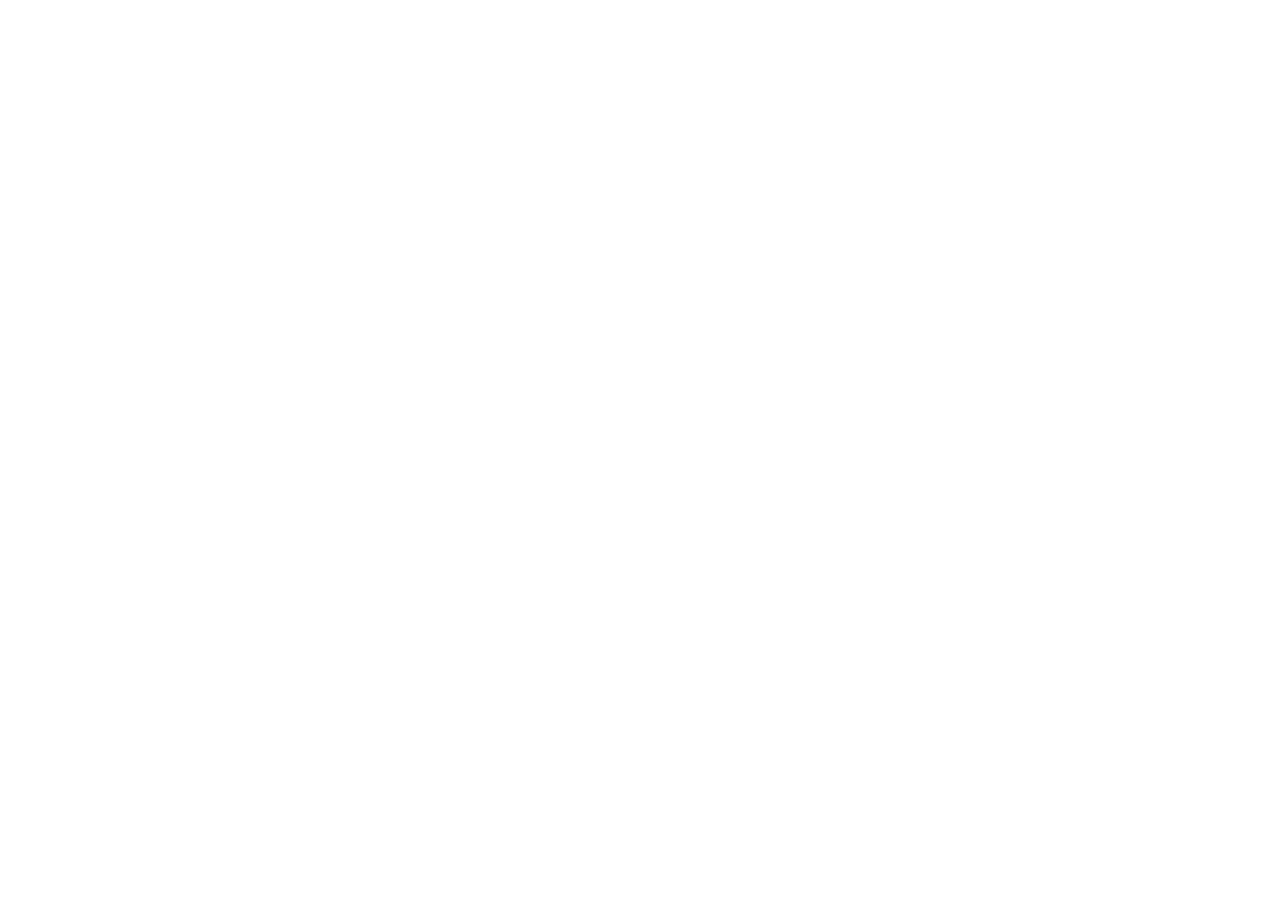
==== index.html @ 184de762 "commit inicial" ====
<!DOCTYPE html>
<html lang="en">

<head>
    <meta charset="UTF-8">
    <meta name="viewport" content="width=device-width, initial-scale=1.0">
    <title>Document</title>
</head>

<body>
    <link rel="stylesheet" href="jquery-ui.min.css">
    <script src="external/jquery/jquery.js"></script>
    <script src="jquery-ui.min.js"></script>
</body>

</html>
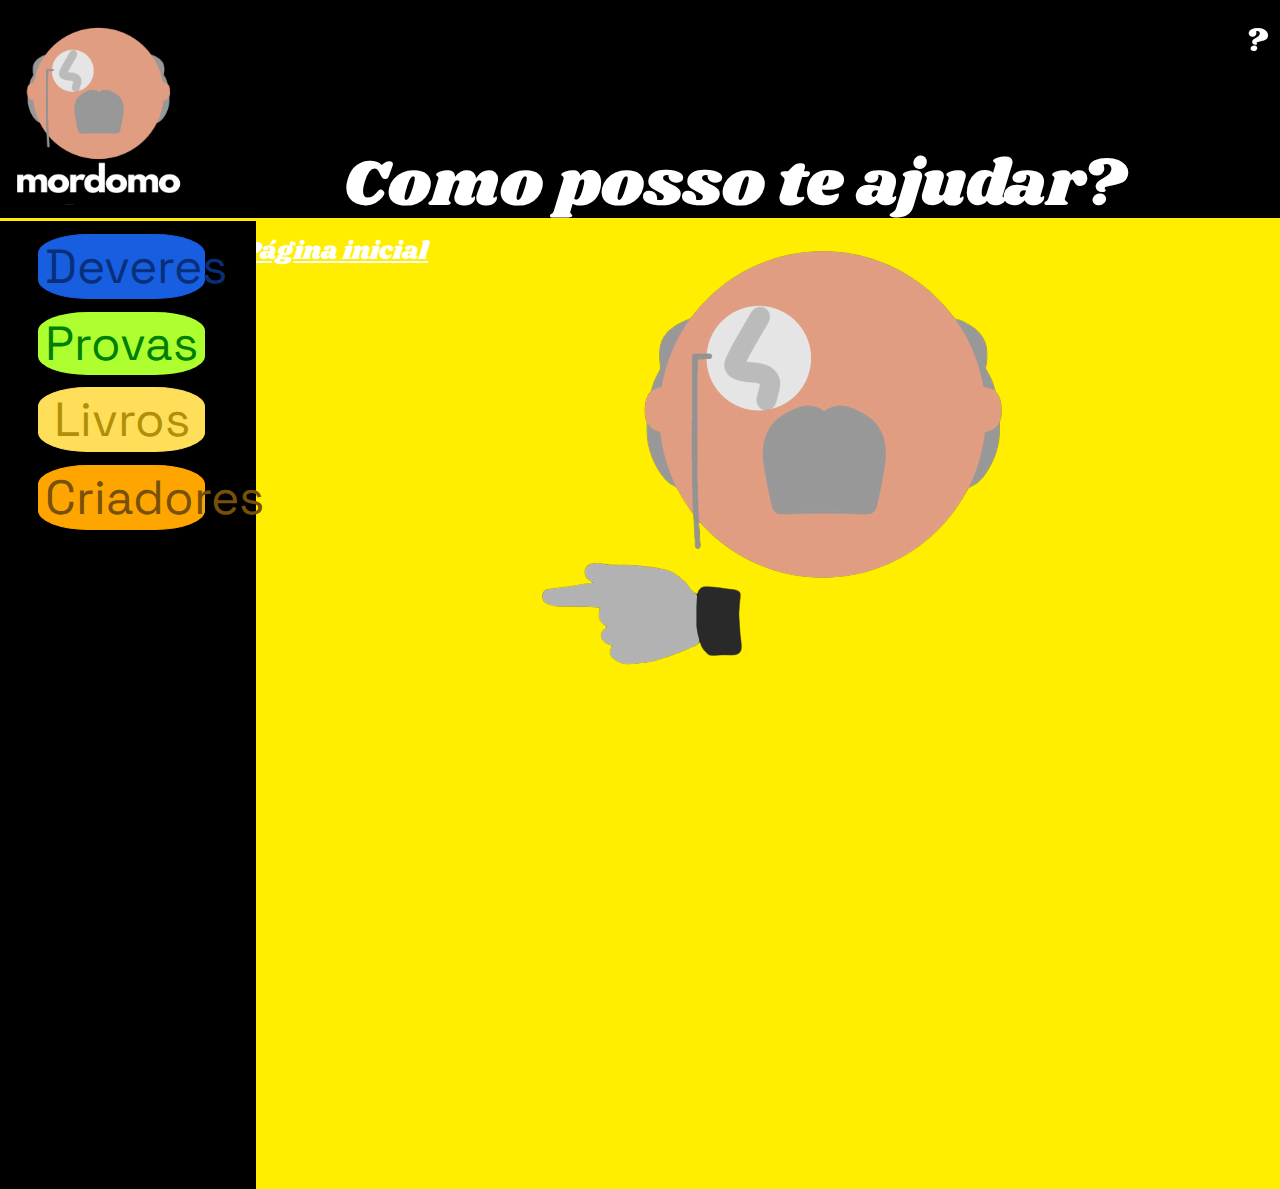
==== commit 8b4db98c: "design e tela inicial" ====
--- a/index.html
+++ b/index.html
@@ -4,10 +4,36 @@
 <head>
     <meta charset="UTF-8">
     <meta name="viewport" content="width=device-width, initial-scale=1.0">
-    <title>Document</title>
+    <title>Mordomo</title>
+    <link rel="stylesheet" type="text/css" href="style.css" />
+    <link rel="shortcut icon" href="imagens/mordomo_icon.png">
+    <link rel="preconnect" href="https://fonts.googleapis.com">
+    <link rel="preconnect" href="https://fonts.gstatic.com" crossorigin>
+    <link href="https://fonts.googleapis.com/css2?family=Shrikhand&family=Space+Grotesk&display=swap" rel="stylesheet">
+    <link rel="preconnect" href="https://fonts.googleapis.com">
+    <link rel="preconnect" href="https://fonts.gstatic.com" crossorigin>
+    <link href="https://fonts.googleapis.com/css2?family=Shrikhand&family=Space+Grotesk&display=swap" rel="stylesheet">
 </head>
 
 <body>
+    <header>
+        <ul>
+            <li class="interrogacao"><a href="">?</a></li>
+            <li><img class="logo" src="imagens/mordomo_logo.png"></li>
+            <li class="titulo-pg">Como posso te ajudar?</li>
+            <li class="pg-inicial-link sublinhado"><a href="index.html">Página inicial</a></li>
+            
+        </ul>
+    </header>
+    <section>
+        <button id="b1">Deveres</button>
+        <button id="b2">Provas</button>
+        <button id="b3">Livros</button>
+        <button id="b4">Criadores</button>
+    </section>
+    <main>
+        <img src="imagens/mordomo_background.png">
+    </main>
     <link rel="stylesheet" href="jquery-ui.min.css">
     <script src="external/jquery/jquery.js"></script>
     <script src="jquery-ui.min.js"></script>
--- a/style.css
+++ b/style.css
@@ -0,0 +1,158 @@
+html,
+body {
+    min-height: 100%;
+}
+
+body {
+    display: grid;
+    grid-template-rows: 27% 120%;
+    grid-template-columns: 20% 80%;
+    gap: 3px 0px;
+    margin: 0%;
+    font-family: 'Space Grotesk', sans-serif;
+    background-color: rgb(255, 238, 0);
+}
+
+body ::selection,
+body::selection {
+    color: rgb(255, 255, 255);
+    background: gray;
+}
+
+header {
+    background-color: black;
+    margin-top: -2.5%;
+    font-family: 'Shrikhand', cursive;
+    color: white;
+    grid-row: 1/2;
+    grid-column: 1/3;
+}
+
+header ul {
+    padding-left: 0%;
+}
+
+header li {
+    display: inline-block;
+    margin-left: 2%;
+    font-size: 200%;
+}
+
+header a:hover {
+    color: rgb(105, 105, 105);
+}
+
+header a:active {
+    color: black;
+}
+
+header a {
+    color: white;
+    text-decoration: none;
+}
+
+.logo {
+    height: 186.1px;
+    width: 186.1px;
+    margin-top: 35px;
+    clear: none;
+    margin-left: -11%;
+}
+
+.pg-inicial-link {
+    margin-left: 19%;
+    font-size: 160%;
+}
+
+.titulo-pg {
+    font-size: 410%;
+    margin-left: 10%;
+}
+
+.sublinhado {
+    text-decoration: underline;
+}
+
+.interrogacao {
+    float: right;
+    position: sticky;
+    right: 1%;
+    top: 2%;
+}
+
+section{
+    grid-row: 2/3;
+    grid-column: 1/2;
+    background-color: black;
+}
+
+main {
+    grid-row: 2/3;
+    grid-column: 2/3;
+    text-align: center;
+}
+
+button {
+    display: block;
+    margin-top: 5%;
+    transition: background-color 0.5s ease;
+    border-radius: 30%;
+    font-family: 'Space Grotesk', sans-serif;
+    font-size: 300%;
+    margin-left: 15%;
+    width: 65%;
+}
+
+#b1 {
+   background-color: rgb(24, 94, 224); 
+   color: rgb(8, 48, 122);
+   border: 1px solid rgb(24, 94, 224);
+}
+
+#b1:hover {
+    background-color: rgb(24, 224, 74);
+    color: green;
+    border: 1px solid rgb(24, 224, 74);
+}
+
+#b2{
+    background-color: greenyellow;
+    border: 1px greenyellow;
+    color: green;
+}
+
+#b2:hover{
+    background-color: yellow;
+    color: rgb(102, 102, 4);
+    border: 1px solid yellow;
+}
+
+#b3{
+   background-color: #FFDE59;
+    border: 1px #FFDE59 solid;
+    color: #b18f07; 
+}
+
+#b3:hover{
+    background-color: #ffa908;
+    color: #94640c;
+    border: 1px #ffa908 solid;
+}
+
+#b4{
+    background-color: orange;
+    color: rgb(119, 81, 10);
+    border: 1px solid orange;
+}
+
+#b4:hover{
+    background-color: orangered;
+    color: rgb(97, 33, 10);
+    border: 1px solid orangered;
+}
+
+main img{
+    margin-top: 13px;
+    width: 500px;
+    height: 500px;
+}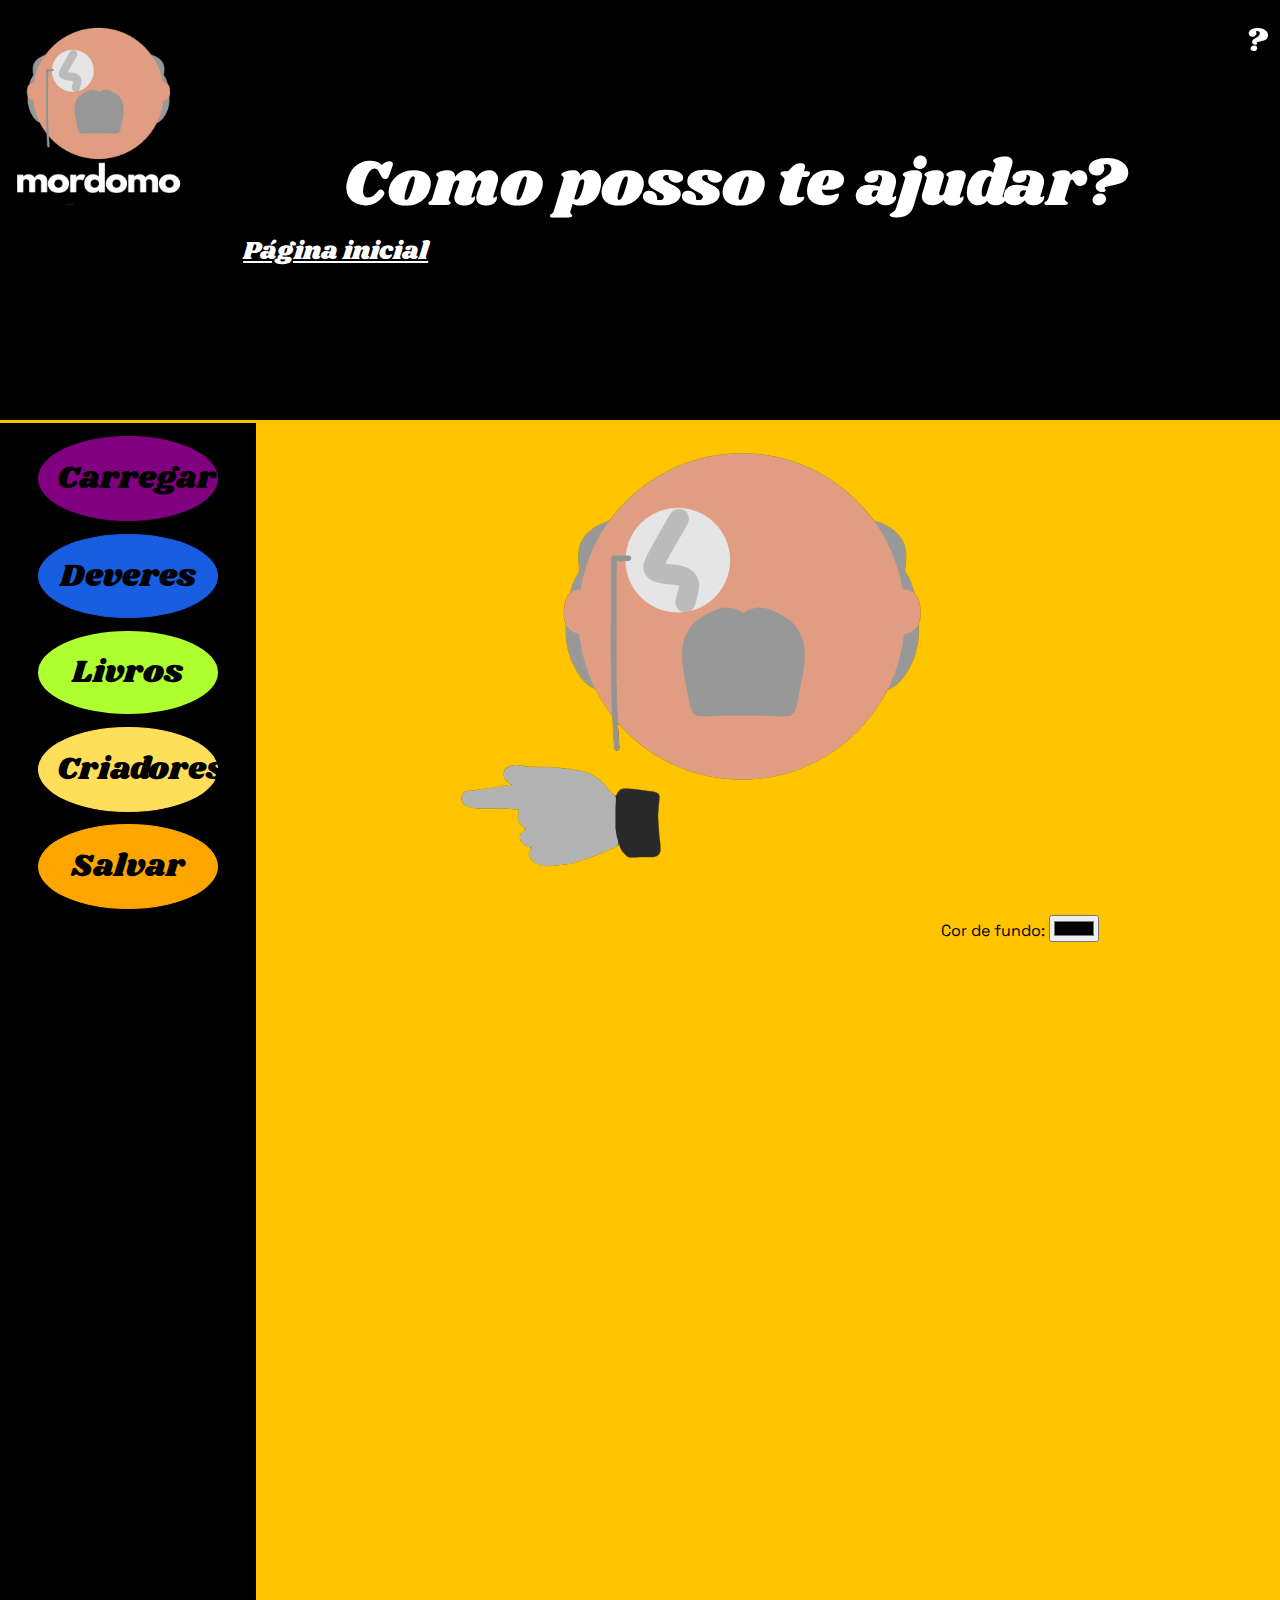
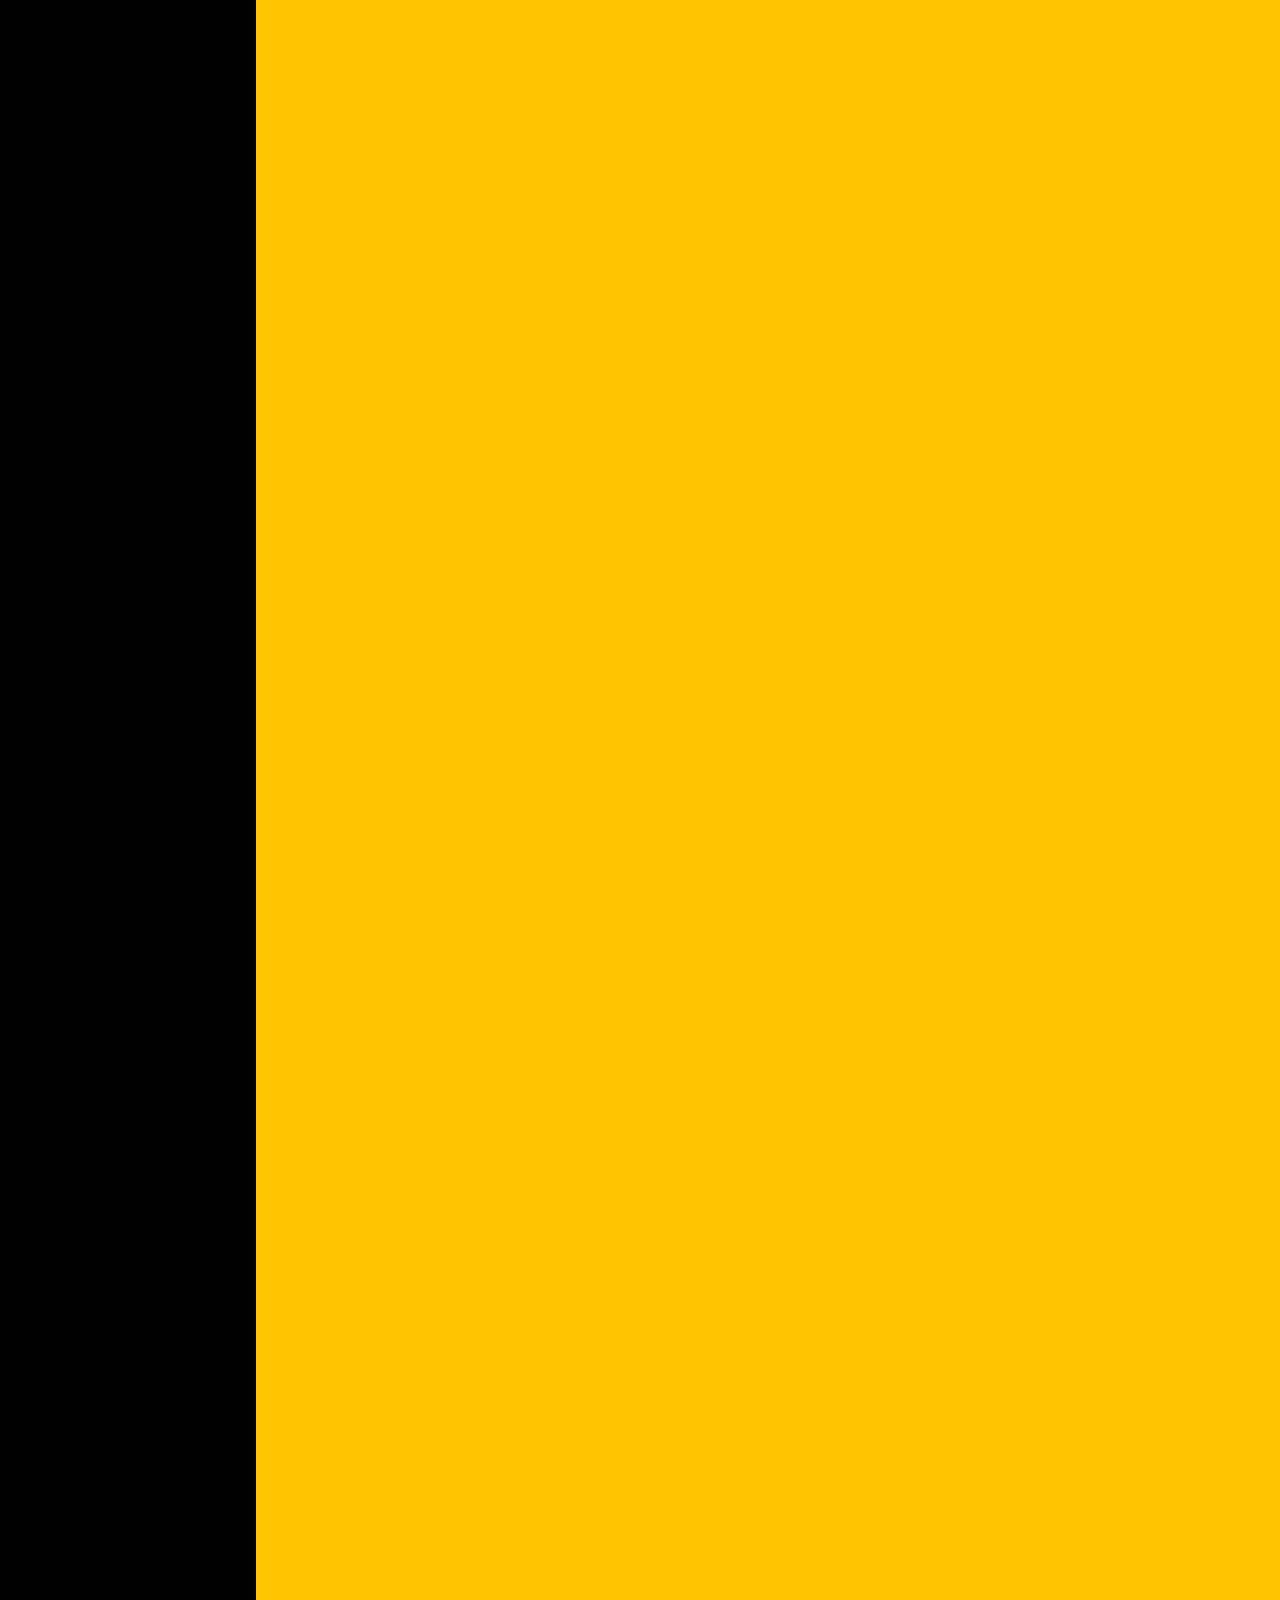
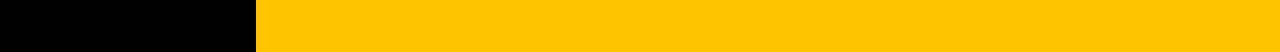
==== commit fd1bf72b: "atualizações" ====
--- a/index.html
+++ b/index.html
@@ -6,6 +6,7 @@
     <meta name="viewport" content="width=device-width, initial-scale=1.0">
     <title>Mordomo</title>
     <link rel="stylesheet" type="text/css" href="style.css" />
+    <link rel="stylesheet" href="cores.css">
     <link rel="shortcut icon" href="imagens/mordomo_icon.png">
     <link rel="preconnect" href="https://fonts.googleapis.com">
     <link rel="preconnect" href="https://fonts.gstatic.com" crossorigin>
@@ -18,25 +19,26 @@
 <body>
     <header>
         <ul>
-            <li class="interrogacao"><a href="">?</a></li>
+            <li class="interrogacao"><a href="criadores.html">?</a></li>
             <li><img class="logo" src="imagens/mordomo_logo.png"></li>
             <li class="titulo-pg">Como posso te ajudar?</li>
             <li class="pg-inicial-link sublinhado"><a href="index.html">Página inicial</a></li>
-            
         </ul>
     </header>
     <section>
+        <button class="carregar">Carregar</button>
         <button id="b1">Deveres</button>
-        <button id="b2">Provas</button>
-        <button id="b3">Livros</button>
-        <button id="b4">Criadores</button>
+        <button id="b2">Livros</button>
+        <button id="b3">Criadores</button>
+        <button class="salvar">Salvar</button>
     </section>
     <main>
         <img src="imagens/mordomo_background.png">
+        <label for="cor" class="label-cor">Cor de fundo:</label>
+        <input type="color" class="cor">
     </main>
-    <link rel="stylesheet" href="jquery-ui.min.css">
-    <script src="external/jquery/jquery.js"></script>
-    <script src="jquery-ui.min.js"></script>
+    <script src="jquery/jquery.js"></script>
+    <script src="tp2.js"></script>
 </body>
 
 </html>--- a/style.css
+++ b/style.css
@@ -5,12 +5,12 @@
 
 body {
     display: grid;
-    grid-template-rows: 27% 120%;
+    grid-template-rows: 52% 350%;
     grid-template-columns: 20% 80%;
     gap: 3px 0px;
     margin: 0%;
     font-family: 'Space Grotesk', sans-serif;
-    background-color: rgb(255, 238, 0);
+    background-color: rgb(255, 196, 0);
 }
 
 body ::selection,
@@ -80,7 +80,7 @@
     top: 2%;
 }
 
-section{
+section {
     grid-row: 2/3;
     grid-column: 1/2;
     background-color: black;
@@ -96,62 +96,16 @@
     display: block;
     margin-top: 5%;
     transition: background-color 0.5s ease;
-    border-radius: 30%;
-    font-family: 'Space Grotesk', sans-serif;
-    font-size: 300%;
+    border-radius: 50%;
+    font-family: 'Shrikhand', cursive;
+    font-size: 200%;
     margin-left: 15%;
-    width: 65%;
+    width: 70%;
+    padding: 7%;
+    cursor: pointer;
 }
 
-#b1 {
-   background-color: rgb(24, 94, 224); 
-   color: rgb(8, 48, 122);
-   border: 1px solid rgb(24, 94, 224);
-}
-
-#b1:hover {
-    background-color: rgb(24, 224, 74);
-    color: green;
-    border: 1px solid rgb(24, 224, 74);
-}
-
-#b2{
-    background-color: greenyellow;
-    border: 1px greenyellow;
-    color: green;
-}
-
-#b2:hover{
-    background-color: yellow;
-    color: rgb(102, 102, 4);
-    border: 1px solid yellow;
-}
-
-#b3{
-   background-color: #FFDE59;
-    border: 1px #FFDE59 solid;
-    color: #b18f07; 
-}
-
-#b3:hover{
-    background-color: #ffa908;
-    color: #94640c;
-    border: 1px #ffa908 solid;
-}
-
-#b4{
-    background-color: orange;
-    color: rgb(119, 81, 10);
-    border: 1px solid orange;
-}
-
-#b4:hover{
-    background-color: orangered;
-    color: rgb(97, 33, 10);
-    border: 1px solid orangered;
-}
-
-main img{
+main img {
     margin-top: 13px;
     width: 500px;
     height: 500px;
--- a/cores.css
+++ b/cores.css
@@ -0,0 +1,149 @@
+#b1 {
+    background-color: rgb(24, 94, 224);
+    border: 1px solid rgb(24, 94, 224);
+}
+
+#b1:hover {
+    background-color: rgb(24, 224, 74);
+    border: 1px solid rgb(24, 224, 74);
+}
+
+#b2 {
+    background-color: greenyellow;
+    border: 1px greenyellow;
+}
+
+#b2:hover {
+    background-color: yellow;
+    border: 1px solid yellow;
+}
+
+#b3 {
+    background-color: #FFDE59;
+    border: 1px #FFDE59 solid;
+}
+
+#b3:hover {
+    background-color: #ffa908;
+    border: 1px #ffa908 solid;
+}
+
+.salvar {
+    background-color: orange;
+    border: 1px solid orange;
+}
+
+.salvar:hover {
+    background-color: orangered;
+    border: 1px solid orangered;
+}
+
+.carregar {
+    background-color: purple;
+    border: 1px solid purple;
+}
+
+.carregar:hover {
+    background-color: rgb(37, 12, 146);
+    border: 1px solid rgb(37, 12, 146);
+}
+
+#biologia {
+    background-color: rgb(24, 94, 224);
+    border: 1px solid rgb(24, 94, 224);
+}
+
+#biologia:hover {
+    background-color: rgb(24, 224, 74);
+    border: 1px solid rgb(24, 224, 74);
+}
+
+#filosofia {
+    background-color: greenyellow;
+    border: 1px greenyellow;
+}
+
+#filosofia:hover {
+    background-color: yellow;
+    border: 1px solid yellow;
+}
+
+#fisica {
+    background-color: #FFDE59;
+    border: 1px #FFDE59 solid;
+}
+
+#fisica:hover {
+    background-color: #ffa908;
+    border: 1px #ffa908 solid;
+}
+
+#geografia {
+    background-color: orange;
+    border: 1px solid orange;
+}
+
+#geografia:hover {
+    background-color: orangered;
+    border: 1px solid orangered;
+}
+
+#historia {
+    background-color: red;
+    border: 1px solid red;
+}
+
+#historia:hover {
+    background-color: palevioletred;
+    border-color: palevioletred;
+}
+
+#idiomas {
+    background-color: palevioletred;
+    border: 1px solid palevioletred;
+}
+
+#idiomas:hover {
+    background-color: rgb(240, 188, 206);
+    border-color: rgb(240, 188, 206);
+}
+
+#matematica{
+    background-color: purple;
+    border: 1px solid purple;
+}
+
+#matematica:hover{
+    background-color: rgb(37, 12, 146);
+    border: 1px solid rgb(37, 12, 146);
+}
+
+#portugues{
+    background-color: rgb(24, 94, 224);
+    border: 1px solid rgb(24, 94, 224);
+}
+
+#portugues:hover{
+    background-color: rgb(24, 224, 74);
+    border: 1px solid rgb(24, 224, 74);
+}
+
+#quimica{
+    background-color: greenyellow;
+    border: 1px greenyellow;
+}
+
+#quimica:hover{
+    background-color: yellow;
+    border: 1px solid yellow;
+}
+
+#outros{
+    background-color: #FFDE59;
+    border: 1px #FFDE59 solid;
+}
+
+#outros:hover{
+    background-color: #ffa908;
+    border: 1px #ffa908 solid;
+}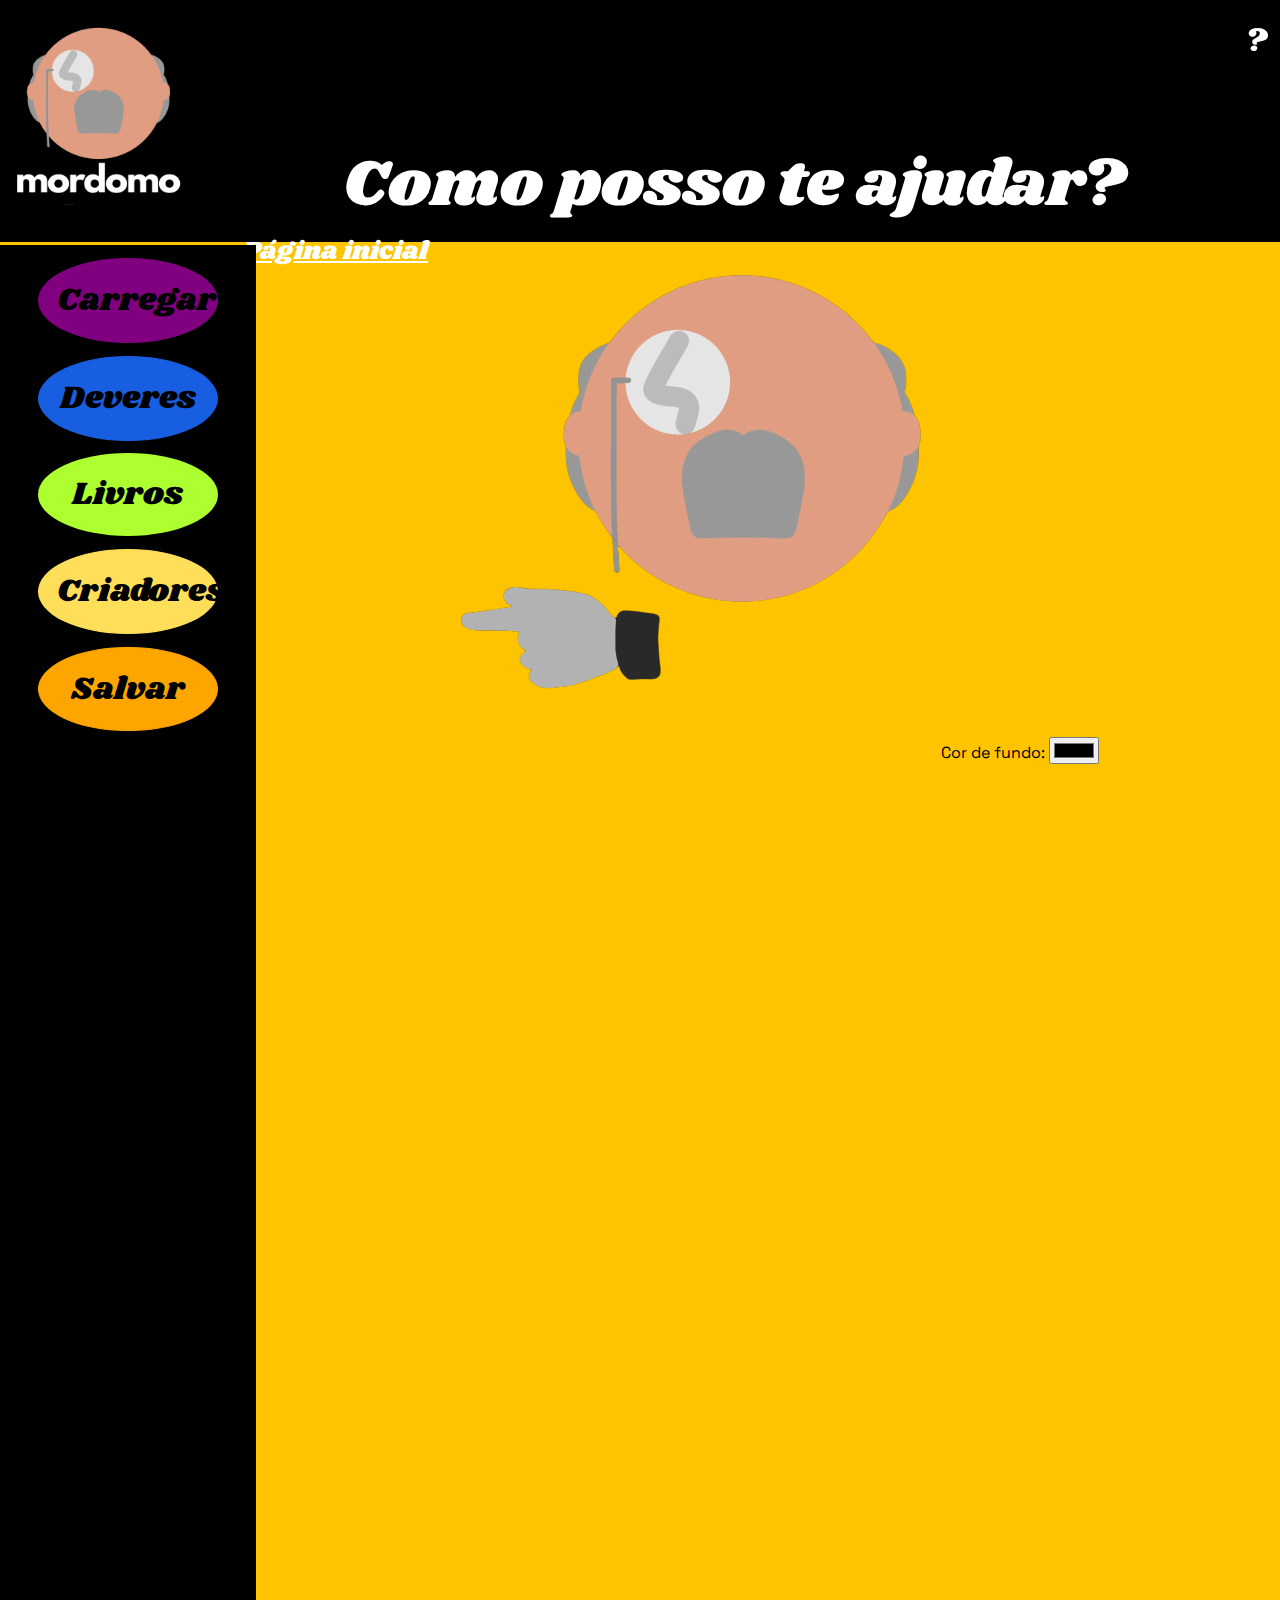
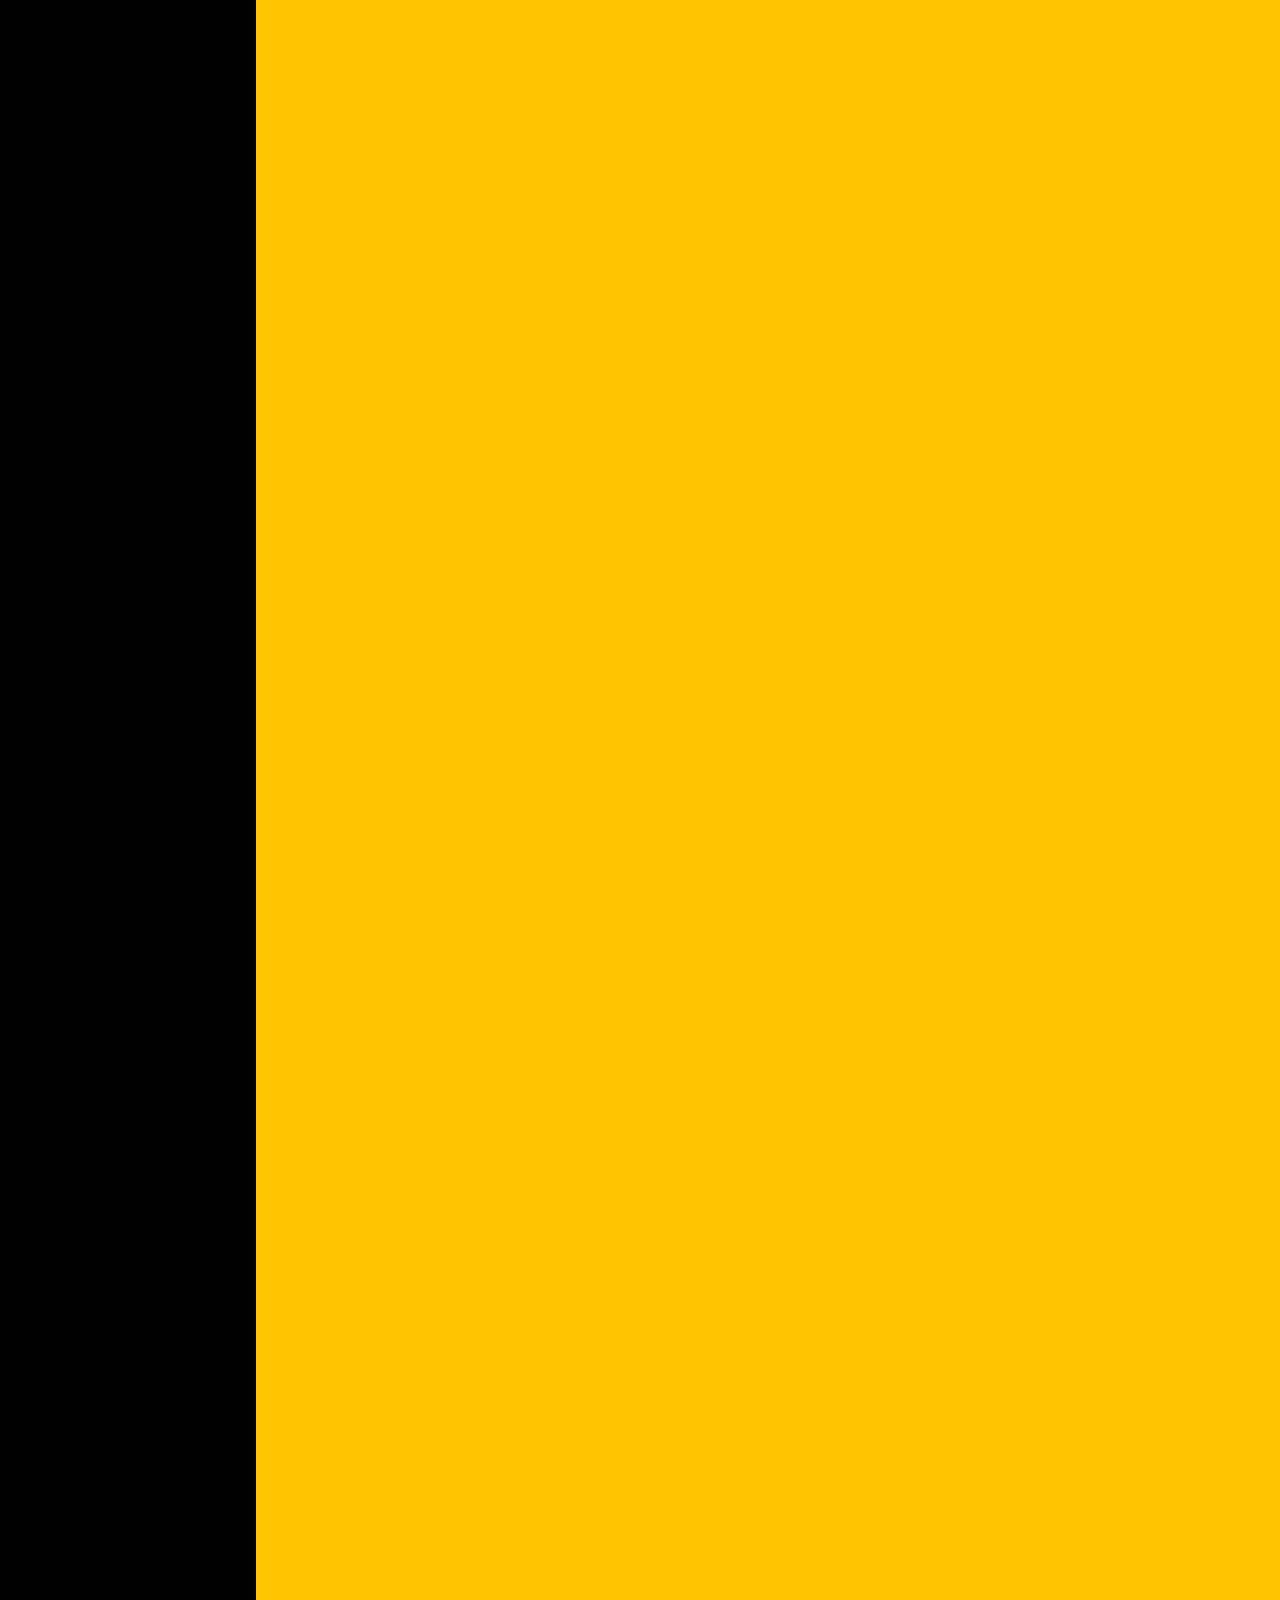
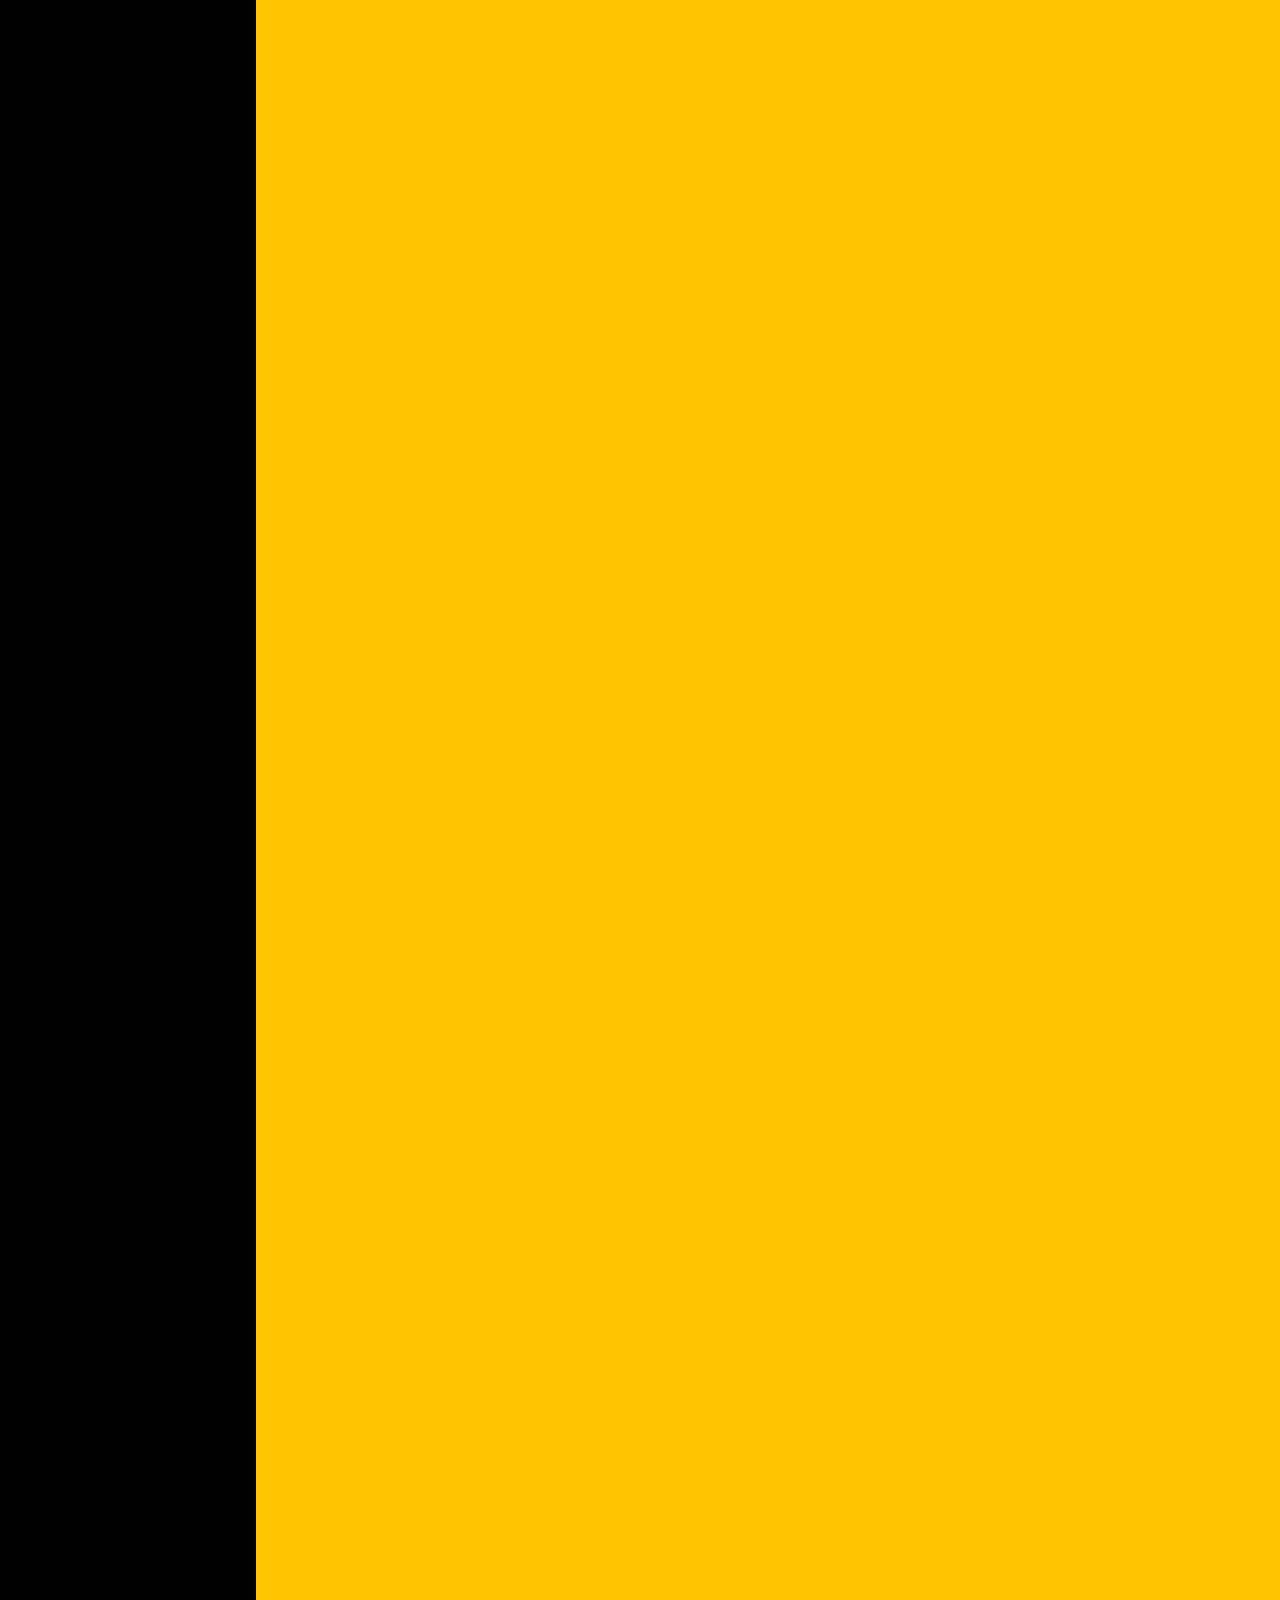
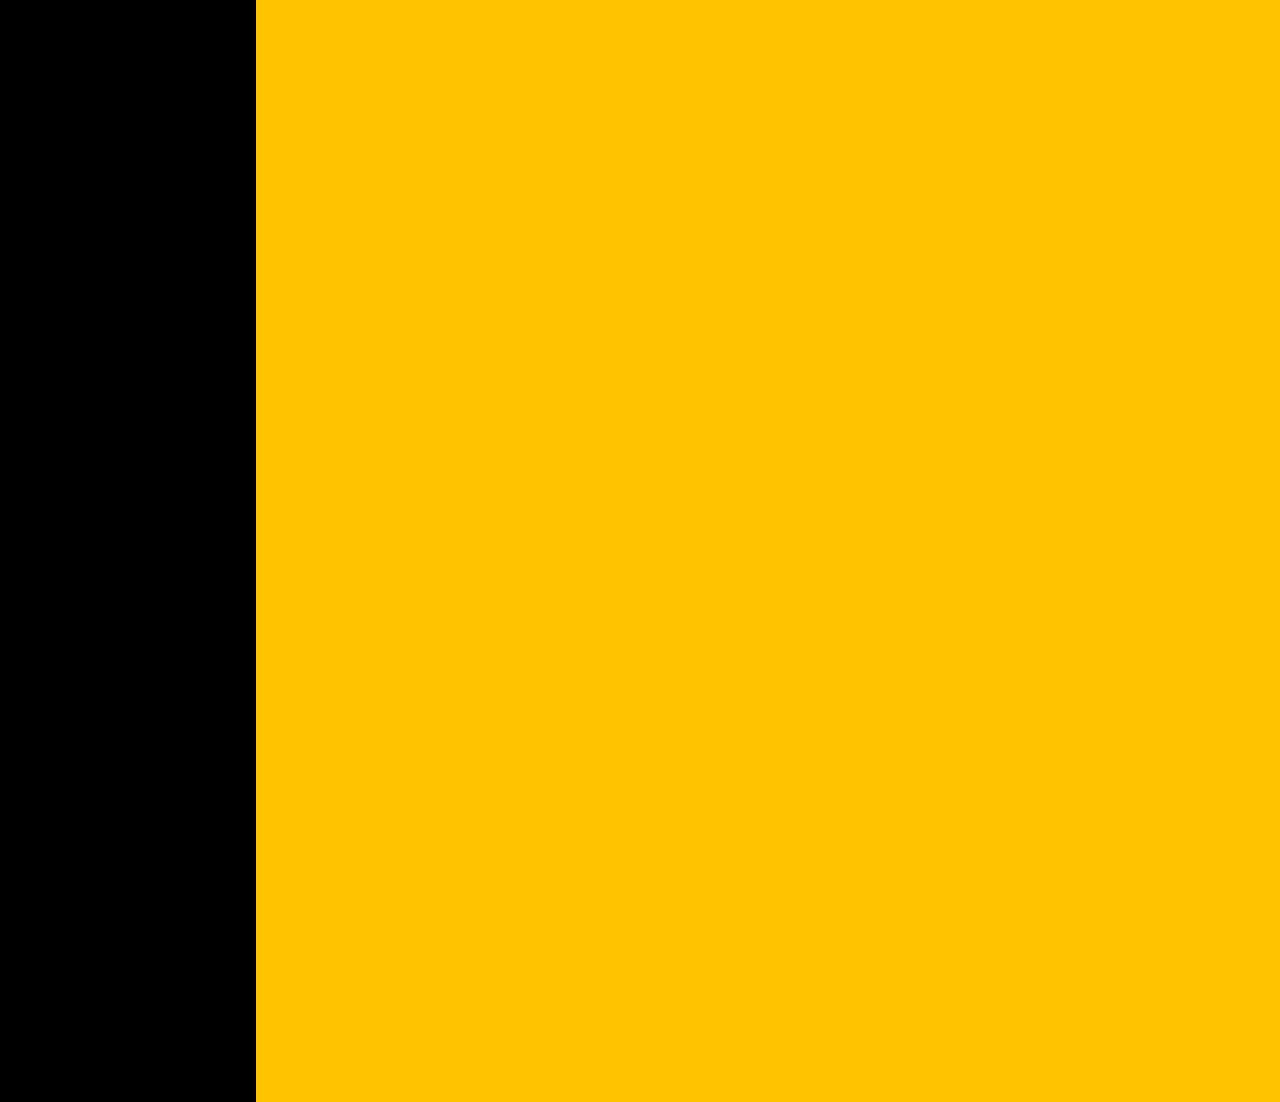
==== commit 092ce5b7: "modificações na página de deveres" ====
--- a/index.html
+++ b/index.html
@@ -5,8 +5,8 @@
     <meta charset="UTF-8">
     <meta name="viewport" content="width=device-width, initial-scale=1.0">
     <title>Mordomo</title>
-    <link rel="stylesheet" type="text/css" href="style.css" />
-    <link rel="stylesheet" href="cores.css">
+    <link rel="stylesheet" type="text/css" href="css/style.css" />
+    <link rel="stylesheet" href="css/cores.css">
     <link rel="shortcut icon" href="imagens/mordomo_icon.png">
     <link rel="preconnect" href="https://fonts.googleapis.com">
     <link rel="preconnect" href="https://fonts.gstatic.com" crossorigin>
@@ -37,8 +37,10 @@
         <label for="cor" class="label-cor">Cor de fundo:</label>
         <input type="color" class="cor">
     </main>
-    <script src="jquery/jquery.js"></script>
-    <script src="tp2.js"></script>
+    <script src="js/jquery/jquery.js"></script>
+    <script src="js/cheet/cheet/cheet.js"></script>
+    <script src="js/tp2.js"></script>
+    <script src="js/esateregg.js"></script>
 </body>
 
 </html>--- a/css/style.css
+++ b/css/style.css
@@ -0,0 +1,134 @@
+html,
+body {
+    min-height: 100%;
+}
+
+body {
+    display: grid;
+    grid-template-rows: 30% 700%;
+    grid-template-columns: 20% 80%;
+    gap: 3px 0px;
+    margin: 0%;
+    font-family: 'Space Grotesk', sans-serif;
+    background-color: rgb(255, 196, 0);
+}
+
+body ::selection,
+body::selection {
+    color: rgb(255, 255, 255);
+    background: gray;
+}
+
+header {
+    background-color: black;
+    margin-top: -2.5%;
+    font-family: 'Shrikhand', cursive;
+    color: white;
+    grid-row: 1/2;
+    grid-column: 1/3;
+}
+
+header ul {
+    padding-left: 0%;
+}
+
+header li {
+    display: inline-block;
+    margin-left: 2%;
+    font-size: 200%;
+}
+
+header a:hover {
+    color: rgb(105, 105, 105);
+}
+
+header a:active {
+    color: black;
+}
+
+header a {
+    color: white;
+    text-decoration: none;
+}
+
+.logo {
+    height: 186.1px;
+    width: 186.1px;
+    margin-top: 35px;
+    clear: none;
+    margin-left: -11%;
+}
+
+.pg-inicial-link {
+    margin-left: 19%;
+    font-size: 160%;
+}
+
+.titulo-pg {
+    font-size: 410%;
+    margin-left: 10%;
+}
+
+.sublinhado {
+    text-decoration: underline;
+}
+
+.interrogacao {
+    float: right;
+    position: sticky;
+    right: 1%;
+    top: 2%;
+}
+
+section {
+    grid-row: 2/3;
+    grid-column: 1/2;
+    background-color: black;
+}
+
+main {
+    grid-row: 2/3;
+    grid-column: 2/3;
+    text-align: center;
+}
+
+button {
+    display: block;
+    margin-top: 5%;
+    transition: background-color 0.5s ease;
+    border-radius: 50%;
+    font-family: 'Shrikhand', cursive;
+    font-size: 200%;
+    margin-left: 15%;
+    width: 70%;
+    padding: 7%;
+    cursor: pointer;
+}
+
+main img {
+    margin-top: 13px;
+    width: 500px;
+    height: 500px;
+}
+
+#dever {
+    display: flex;
+}
+
+#dever input,
+#dever button {
+    outline: none;
+    border: none;
+}
+
+#novo-dever {
+    margin-left: 10%;
+    flex: 1;
+    height: 40px;
+}
+
+#incluir-dever {
+    flex: 4/1;
+    height: 20px;
+    width: 20px;
+}
--- a/css/cores.css
+++ b/css/cores.css
@@ -0,0 +1,149 @@
+#b1 {
+    background-color: rgb(24, 94, 224);
+    border: 1px solid rgb(24, 94, 224);
+}
+
+#b1:hover {
+    background-color: rgb(24, 224, 74);
+    border: 1px solid rgb(24, 224, 74);
+}
+
+#b2 {
+    background-color: greenyellow;
+    border: 1px greenyellow;
+}
+
+#b2:hover {
+    background-color: yellow;
+    border: 1px solid yellow;
+}
+
+#b3 {
+    background-color: #FFDE59;
+    border: 1px #FFDE59 solid;
+}
+
+#b3:hover {
+    background-color: #ffa908;
+    border: 1px #ffa908 solid;
+}
+
+.salvar {
+    background-color: orange;
+    border: 1px solid orange;
+}
+
+.salvar:hover {
+    background-color: orangered;
+    border: 1px solid orangered;
+}
+
+.carregar {
+    background-color: purple;
+    border: 1px solid purple;
+}
+
+.carregar:hover {
+    background-color: rgb(37, 12, 146);
+    border: 1px solid rgb(37, 12, 146);
+}
+
+#biologia {
+    background-color: rgb(24, 94, 224);
+    border: 1px solid rgb(24, 94, 224);
+}
+
+#biologia:hover {
+    background-color: rgb(24, 224, 74);
+    border: 1px solid rgb(24, 224, 74);
+}
+
+#filosofia {
+    background-color: greenyellow;
+    border: 1px greenyellow;
+}
+
+#filosofia:hover {
+    background-color: yellow;
+    border: 1px solid yellow;
+}
+
+#fisica {
+    background-color: #FFDE59;
+    border: 1px #FFDE59 solid;
+}
+
+#fisica:hover {
+    background-color: #ffa908;
+    border: 1px #ffa908 solid;
+}
+
+#geografia {
+    background-color: orange;
+    border: 1px solid orange;
+}
+
+#geografia:hover {
+    background-color: orangered;
+    border: 1px solid orangered;
+}
+
+#historia {
+    background-color: red;
+    border: 1px solid red;
+}
+
+#historia:hover {
+    background-color: palevioletred;
+    border-color: palevioletred;
+}
+
+#idiomas {
+    background-color: palevioletred;
+    border: 1px solid palevioletred;
+}
+
+#idiomas:hover {
+    background-color: rgb(240, 188, 206);
+    border-color: rgb(240, 188, 206);
+}
+
+#matematica{
+    background-color: purple;
+    border: 1px solid purple;
+}
+
+#matematica:hover{
+    background-color: rgb(37, 12, 146);
+    border: 1px solid rgb(37, 12, 146);
+}
+
+#portugues{
+    background-color: rgb(24, 94, 224);
+    border: 1px solid rgb(24, 94, 224);
+}
+
+#portugues:hover{
+    background-color: rgb(24, 224, 74);
+    border: 1px solid rgb(24, 224, 74);
+}
+
+#quimica{
+    background-color: greenyellow;
+    border: 1px greenyellow;
+}
+
+#quimica:hover{
+    background-color: yellow;
+    border: 1px solid yellow;
+}
+
+#outros{
+    background-color: #FFDE59;
+    border: 1px #FFDE59 solid;
+}
+
+#outros:hover{
+    background-color: #ffa908;
+    border: 1px #ffa908 solid;
+}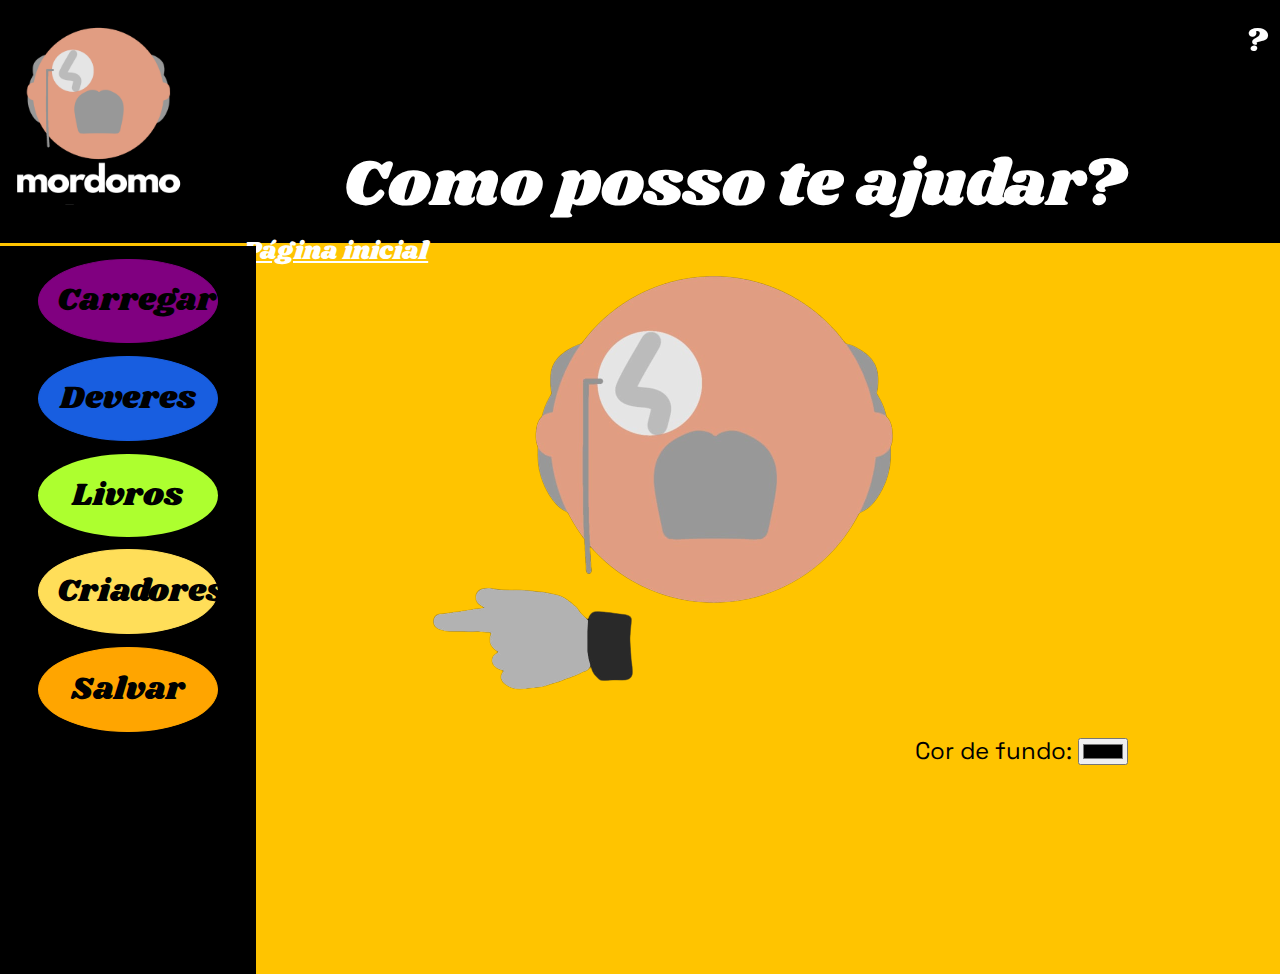
==== commit c665d690: "alterações" ====
--- a/index.html
+++ b/index.html
@@ -16,8 +16,8 @@
     <link href="https://fonts.googleapis.com/css2?family=Shrikhand&family=Space+Grotesk&display=swap" rel="stylesheet">
 </head>
 
-<body>
-    <header>
+<body id="body-index">
+    <header id="header-index">
         <ul>
             <li class="interrogacao"><a href="criadores.html">?</a></li>
             <li><img class="logo" src="imagens/mordomo_logo.png"></li>
@@ -25,15 +25,15 @@
             <li class="pg-inicial-link sublinhado"><a href="index.html">Página inicial</a></li>
         </ul>
     </header>
-    <section>
+    <section id="section-index">
         <button class="carregar">Carregar</button>
         <button id="b1">Deveres</button>
         <button id="b2">Livros</button>
         <button id="b3">Criadores</button>
         <button class="salvar">Salvar</button>
     </section>
-    <main>
-        <img src="imagens/mordomo_background.png">
+    <main id="main-index">
+        <img src="imagens/mordomo_background.png" class="mordomo">
         <label for="cor" class="label-cor">Cor de fundo:</label>
         <input type="color" class="cor">
     </main>
--- a/css/style.css
+++ b/css/style.css
@@ -4,13 +4,30 @@
 }
 
 body {
-    display: grid;
-    grid-template-rows: 30% 700%;
-    grid-template-columns: 20% 80%;
-    gap: 3px 0px;
     margin: 0%;
     font-family: 'Space Grotesk', sans-serif;
     background-color: rgb(255, 196, 0);
+}
+
+#body-index {
+    display: grid;
+    grid-template-rows: 30% 90%;
+    grid-template-columns: 20% 80%;
+    gap: 3px 0px;
+}
+
+#body-deveres {
+    display: grid;
+    grid-template-rows: 15% 90%;
+    grid-template-columns: 20% 80%;
+    gap: 3px 0px;
+}
+
+#body-livros {
+    display: grid;
+    grid-template-rows: 14% 90%;
+    grid-template-columns: 20% 80%;
+    gap: 3px 0px;
 }
 
 body ::selection,
@@ -24,6 +41,19 @@
     margin-top: -2.5%;
     font-family: 'Shrikhand', cursive;
     color: white;
+}
+
+#header-index {
+    grid-row: 1/2;
+    grid-column: 1/3;
+}
+
+#header-deveres {
+    grid-row: 1/2;
+    grid-column: 1/3;
+}
+
+#header-livros {
     grid-row: 1/2;
     grid-column: 1/3;
 }
@@ -81,15 +111,43 @@
 }
 
 section {
+    background-color: black;
+}
+
+#section-index {
     grid-row: 2/3;
     grid-column: 1/2;
-    background-color: black;
+}
+
+#section-deveres {
+    grid-row: 2/3;
+    grid-column: 1/2;
+}
+
+#section-livros {
+    grid-row: 2/3;
+    grid-column: 1/2;
 }
 
 main {
+    text-align: center;
+    margin: 0 auto;
+    font-size: 150%;
+}
+
+#main-index {
     grid-row: 2/3;
     grid-column: 2/3;
-    text-align: center;
+}
+
+#main-deveres {
+    grid-row: 2/3;
+    grid-column: 2/3;
+}
+
+#main-livros {
+    grid-row: 2/3;
+    grid-column: 2/3;
 }
 
 button {
@@ -112,23 +170,58 @@
 }
 
 #dever {
-    display: flex;
-}
-
-#dever input,
-#dever button {
+    width: 100%;
+}
+
+#dever input {
     outline: none;
     border: none;
+    font-family: 'Space Grotesk', sans-serif;
 }
 
 #novo-dever {
-    margin-left: 10%;
     flex: 1;
-    height: 40px;
-}
-
-#incluir-dever {
-    flex: 4/1;
-    height: 20px;
-    width: 20px;
-}
+    height: 50px;
+    font-size: 110%;
+    background-color: black;
+    color: antiquewhite;
+    padding-left: 16px;
+    padding-right: 14px;
+}
+
+@keyframes girando {
+    to {
+        transform: rotate(-270deg);
+    }
+
+    from {
+        transform: rotate(90deg);
+    }
+}
+
+@keyframes andando {
+    to {
+        transform: translateX(50px);
+    }
+
+    from {
+        transform: translateX(-50px);
+    }
+}
+
+#valeu:hover {
+    animation: girando 5s ease-in 0s infinite alternate;
+}
+
+.mordomo {
+    animation: andando 2s ease-in 0s infinite alternate;
+}
+
+#lista-deveres {
+    list-style: none;
+    font-size: 130%;
+}
+
+input:checked{
+    text-decoration: underline;
+}--- a/css/cores.css
+++ b/css/cores.css
@@ -108,42 +108,142 @@
     border-color: rgb(240, 188, 206);
 }
 
-#matematica{
+#matematica {
     background-color: purple;
     border: 1px solid purple;
 }
 
-#matematica:hover{
+#matematica:hover {
     background-color: rgb(37, 12, 146);
     border: 1px solid rgb(37, 12, 146);
 }
 
-#portugues{
-    background-color: rgb(24, 94, 224);
-    border: 1px solid rgb(24, 94, 224);
-}
-
-#portugues:hover{
-    background-color: rgb(24, 224, 74);
-    border: 1px solid rgb(24, 224, 74);
-}
-
-#quimica{
-    background-color: greenyellow;
-    border: 1px greenyellow;
-}
-
-#quimica:hover{
-    background-color: yellow;
-    border: 1px solid yellow;
-}
-
-#outros{
-    background-color: #FFDE59;
-    border: 1px #FFDE59 solid;
-}
-
-#outros:hover{
+#portugues {
+    background-color: rgb(24, 94, 224);
+    border: 1px solid rgb(24, 94, 224);
+}
+
+#portugues:hover {
+    background-color: rgb(24, 224, 74);
+    border: 1px solid rgb(24, 224, 74);
+}
+
+#quimica {
+    background-color: greenyellow;
+    border: 1px greenyellow;
+}
+
+#quimica:hover {
+    background-color: yellow;
+    border: 1px solid yellow;
+}
+
+#outros {
+    background-color: #FFDE59;
+    border: 1px #FFDE59 solid;
+}
+
+#outros:hover {
+    background-color: #ffa908;
+    border: 1px #ffa908 solid;
+}
+
+#outros-livros {
+    background-color: rgb(24, 94, 224);
+    border: 1px solid rgb(24, 94, 224);
+}
+
+#outros-livros:hover {
+    background-color: rgb(24, 224, 74);
+    border: 1px solid rgb(24, 224, 74);
+}
+
+#cientificos {
+    background-color: greenyellow;
+    border: 1px greenyellow;
+}
+
+#cientificos:hover {
+    background-color: yellow;
+    border: 1px solid yellow;
+}
+
+#comedia {
+    background-color: #FFDE59;
+    border: 1px #FFDE59 solid;
+}
+
+#comedia:hover {
+    background-color: #ffa908;
+    border: 1px #ffa908 solid;
+}
+
+#drama {
+    background-color: orange;
+    border: 1px solid orange;
+}
+
+#drama:hover {
+    background-color: orangered;
+    border: 1px solid orangered;
+}
+
+#fantasia {
+    background-color: red;
+    border: 1px solid red;
+}
+
+#fantasia:hover {
+    background-color: palevioletred;
+    border-color: palevioletred;
+}
+
+#ficcao {
+    background-color: palevioletred;
+    border: 1px solid palevioletred;
+}
+
+#ficcao:hover {
+    background-color: rgb(240, 188, 206);
+    border-color: rgb(240, 188, 206);
+}
+
+#infantis {
+    background-color: purple;
+    border: 1px solid purple;
+}
+
+#infantis:hover {
+    background-color: rgb(37, 12, 146);
+    border: 1px solid rgb(37, 12, 146);
+}
+
+#romance {
+    background-color: rgb(24, 94, 224);
+    border: 1px solid rgb(24, 94, 224);
+}
+
+#romance:hover {
+    background-color: rgb(24, 224, 74);
+    border: 1px solid rgb(24, 224, 74);
+}
+
+#suspense {
+    background-color: greenyellow;
+    border: 1px greenyellow;
+}
+
+#suspense:hover {
+    background-color: yellow;
+    border: 1px solid yellow;
+}
+
+#terror {
+    background-color: #FFDE59;
+    border: 1px #FFDE59 solid;
+}
+
+#terror:hover {
     background-color: #ffa908;
     border: 1px #ffa908 solid;
 }